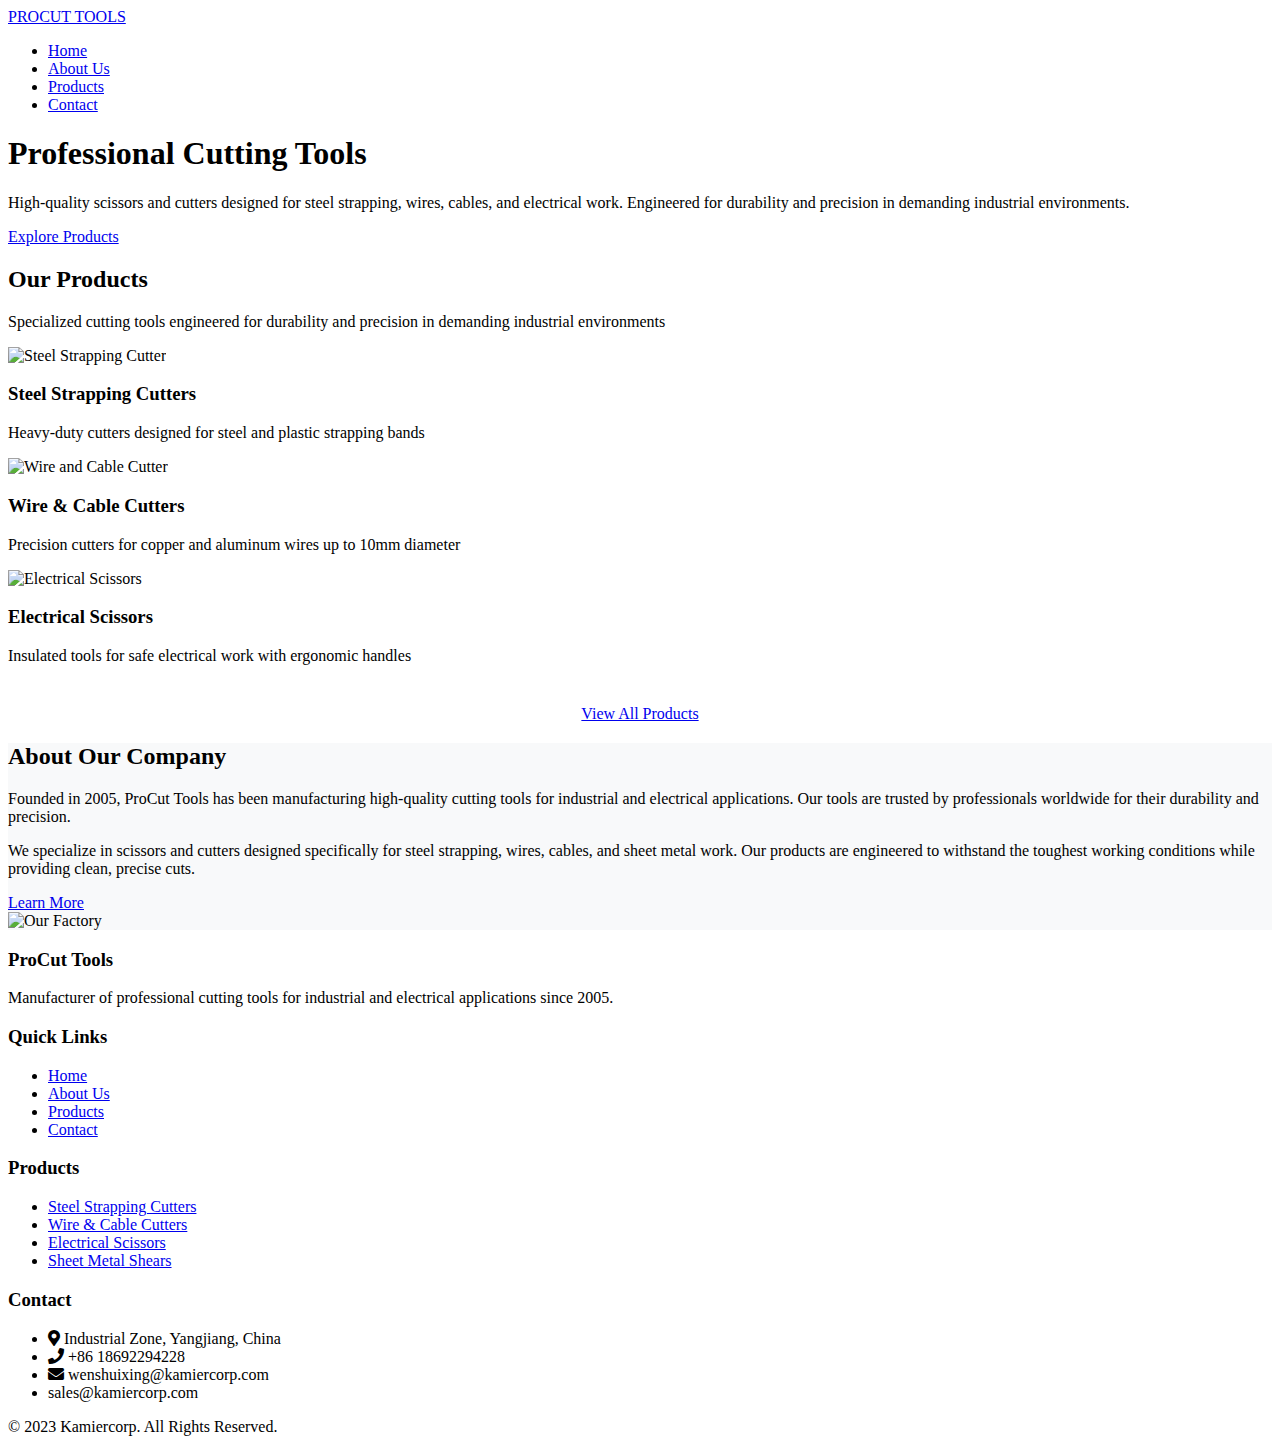
==== index.html @ f7ab438c "Create index.html" ====
<!DOCTYPE html>
<html lang="en">
<head>
    <meta charset="UTF-8">
    <meta name="viewport" content="width=device-width, initial-scale=1.0">
    <title>ProCut Tools - Professional Cutting Tools</title>
    <link rel="stylesheet" href="styles.css">
    <link rel="stylesheet" href="https://cdnjs.cloudflare.com/ajax/libs/font-awesome/5.15.3/css/all.min.css">
    <link href="https://fonts.googleapis.com/css2?family=Roboto:wght@300;400;500;700&display=swap" rel="stylesheet">
</head>
<body>
    <!-- Header -->
    <header>
        <div class="container header-container">
            <a href="index.html" class="logo">PROCUT TOOLS</a>
            <nav>
                <ul>
                    <li><a href="index.html">Home</a></li>
                    <li><a href="about.html">About Us</a></li>
                    <li><a href="products.html">Products</a></li>
                    <li><a href="contact.html">Contact</a></li>
                </ul>
            </nav>
        </div>
    </header>

    <!-- Hero Section -->
    <section class="hero">
        <div class="container hero-content">
            <h1>Professional Cutting Tools</h1>
            <p>High-quality scissors and cutters designed for steel strapping, wires, cables, and electrical work. Engineered for durability and precision in demanding industrial environments.</p>
            <a href="products.html" class="btn">Explore Products</a>
        </div>
    </section>

    <!-- Featured Products Section -->
    <section class="section">
        <div class="container">
            <div class="section-title">
                <h2>Our Products</h2>
                <p>Specialized cutting tools engineered for durability and precision in demanding industrial environments</p>
            </div>
            <div class="product-grid">
                <!-- Product 1 -->
                <div class="product-card">
                    <div class="product-img">
                        <img src="images/steel-cutter.jpg" alt="Steel Strapping Cutter">
                    </div>
                    <div class="product-info">
                        <h3>Steel Strapping Cutters</h3>
                        <p>Heavy-duty cutters designed for steel and plastic strapping bands</p>
                    </div>
                </div>
                
                <!-- Product 2 -->
                <div class="product-card">
                    <div class="product-img">
                        <img src="images/wire-cutter.jpg" alt="Wire and Cable Cutter">
                    </div>
                    <div class="product-info">
                        <h3>Wire & Cable Cutters</h3>
                        <p>Precision cutters for copper and aluminum wires up to 10mm diameter</p>
                    </div>
                </div>
                
                <!-- Product 3 -->
                <div class="product-card">
                    <div class="product-img">
                        <img src="images/electrical-scissors.jpg" alt="Electrical Scissors">
                    </div>
                    <div class="product-info">
                        <h3>Electrical Scissors</h3>
                        <p>Insulated tools for safe electrical work with ergonomic handles</p>
                    </div>
                </div>
            </div>
            <div style="text-align: center; margin-top: 40px;">
                <a href="products.html" class="btn">View All Products</a>
            </div>
        </div>
    </section>

    <!-- About Section -->
    <section class="section" style="background-color: #f8f9fa;">
        <div class="container">
            <div class="about-content">
                <div class="about-text">
                    <h2>About Our Company</h2>
                    <p>Founded in 2005, ProCut Tools has been manufacturing high-quality cutting tools for industrial and electrical applications. Our tools are trusted by professionals worldwide for their durability and precision.</p>
                    <p>We specialize in scissors and cutters designed specifically for steel strapping, wires, cables, and sheet metal work. Our products are engineered to withstand the toughest working conditions while providing clean, precise cuts.</p>
                    <a href="about.html" class="btn">Learn More</a>
                </div>
                <div class="about-image">
                    <img src="images/factory.jpg" alt="Our Factory">
                </div>
            </div>
        </div>
    </section>

    <!-- Footer -->
    <footer>
        <div class="container">
            <div class="footer-grid">
                <div class="footer-col">
                    <h3>ProCut Tools</h3>
                    <p>Manufacturer of professional cutting tools for industrial and electrical applications since 2005.</p>
              </div>
                <div class="footer-col">
                    <h3>Quick Links</h3>
                    <ul>
                    <li><a href="index.html">Home</a></li>
                        <li><a href="about.html">About Us</a></li>
                        <li><a href="products.html">Products</a></li>
                        <li><a href="contact.html">Contact</a></li>
                  </ul>
              </div>
                <div class="footer-col">
                    <h3>Products</h3>
                    <ul>
                    <li><a href="products.html">Steel Strapping Cutters</a></li>
                        <li><a href="products.html">Wire & Cable Cutters</a></li>
                        <li><a href="products.html">Electrical Scissors</a></li>
                        <li><a href="products.html">Sheet Metal Shears</a></li>
                  </ul>
              </div>
                <div class="footer-col">
                    <h3>Contact</h3>
                    <ul>
                    <li><i class="fas fa-map-marker-alt"></i> Industrial Zone, Yangjiang, China</li>
                        <li><i class="fas fa-phone"></i> +86 18692294228</li>
                        <li><i class="fas fa-envelope"></i> wenshuixing@kamiercorp.com</li>
                        <li>sales@kamiercorp.com</li>
                  </ul>
              </div>
            </div>
            <div class="copyright">
                <p>&copy; 2023 Kamiercorp. All Rights Reserved.</p>
            </div>
        </div>
    </footer>
</body>
</html>
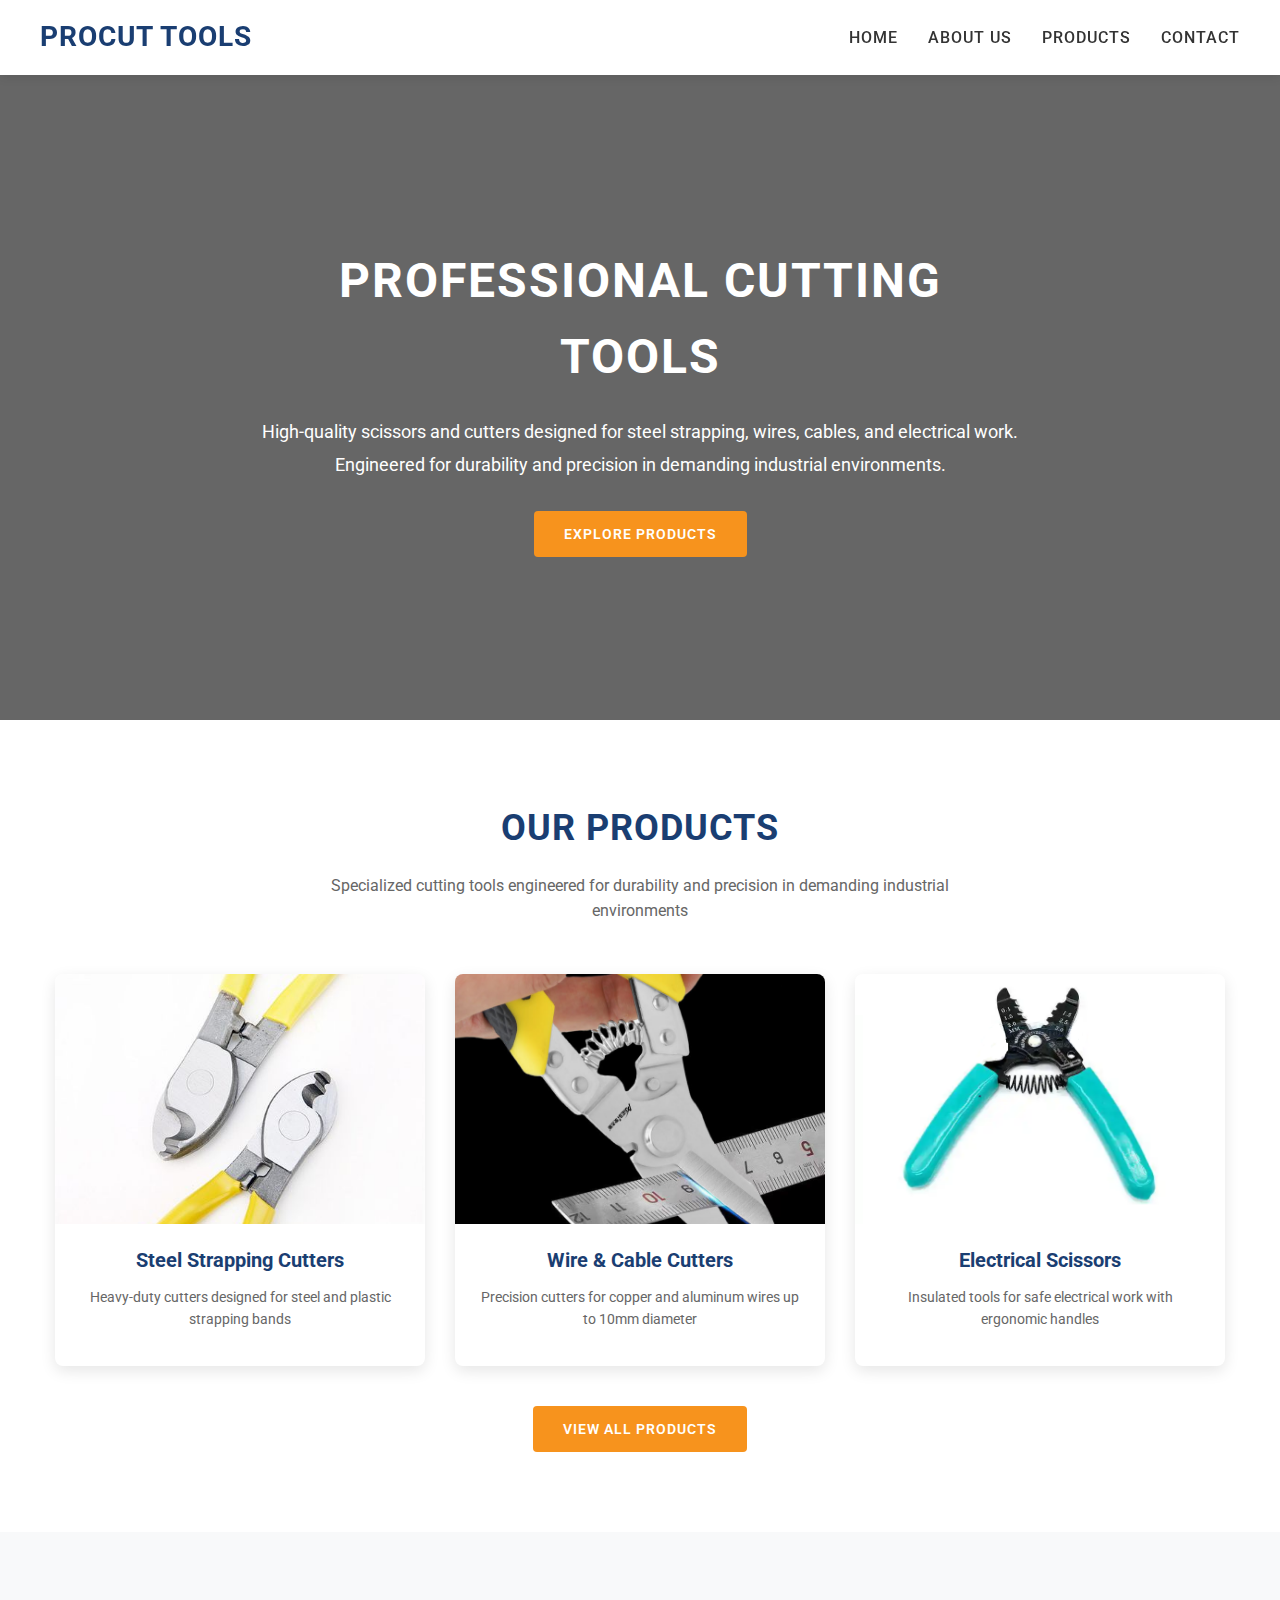
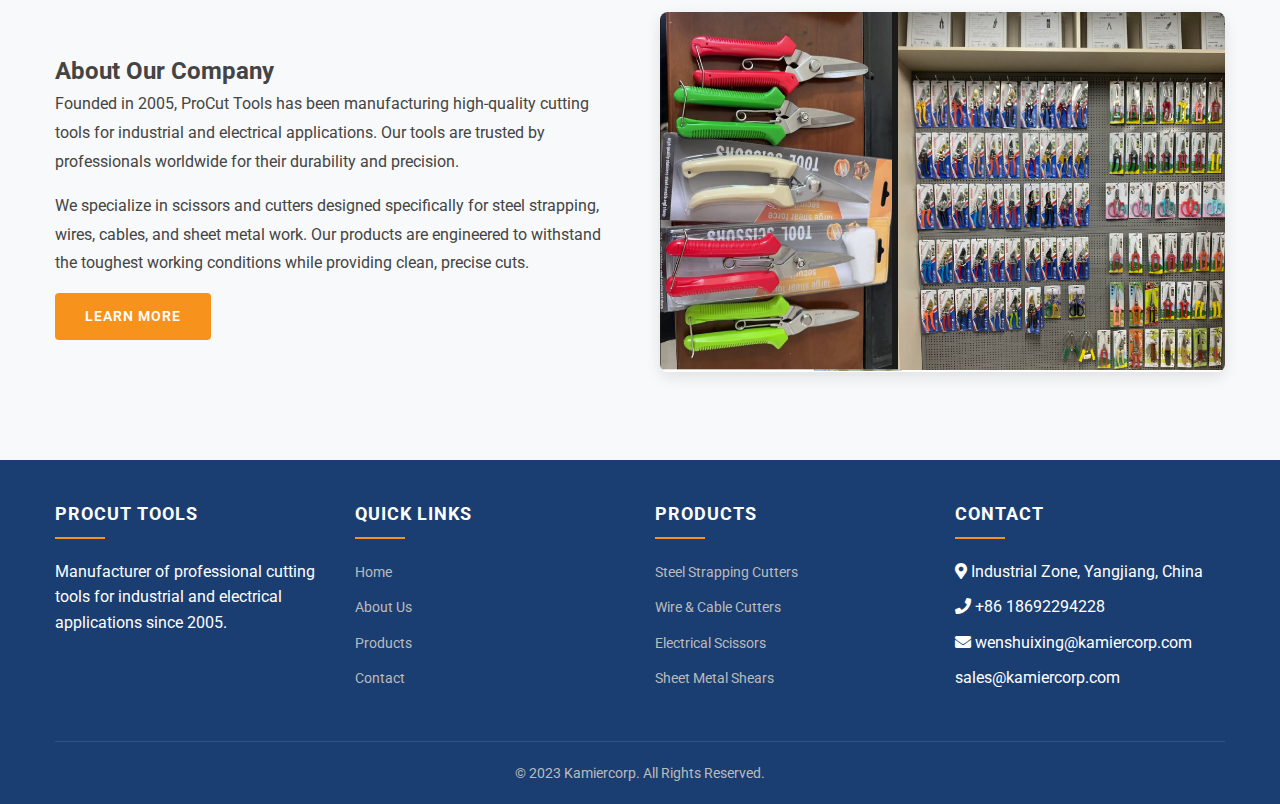
==== commit 33982f44: "Add files via upload" ====
--- a/index.html
+++ b/index.html
@@ -1,142 +1,142 @@
-<!DOCTYPE html>
-<html lang="en">
-<head>
-    <meta charset="UTF-8">
-    <meta name="viewport" content="width=device-width, initial-scale=1.0">
-    <title>ProCut Tools - Professional Cutting Tools</title>
-    <link rel="stylesheet" href="styles.css">
-    <link rel="stylesheet" href="https://cdnjs.cloudflare.com/ajax/libs/font-awesome/5.15.3/css/all.min.css">
-    <link href="https://fonts.googleapis.com/css2?family=Roboto:wght@300;400;500;700&display=swap" rel="stylesheet">
-</head>
-<body>
-    <!-- Header -->
-    <header>
-        <div class="container header-container">
-            <a href="index.html" class="logo">PROCUT TOOLS</a>
-            <nav>
-                <ul>
-                    <li><a href="index.html">Home</a></li>
-                    <li><a href="about.html">About Us</a></li>
-                    <li><a href="products.html">Products</a></li>
-                    <li><a href="contact.html">Contact</a></li>
-                </ul>
-            </nav>
-        </div>
-    </header>
-
-    <!-- Hero Section -->
-    <section class="hero">
-        <div class="container hero-content">
-            <h1>Professional Cutting Tools</h1>
-            <p>High-quality scissors and cutters designed for steel strapping, wires, cables, and electrical work. Engineered for durability and precision in demanding industrial environments.</p>
-            <a href="products.html" class="btn">Explore Products</a>
-        </div>
-    </section>
-
-    <!-- Featured Products Section -->
-    <section class="section">
-        <div class="container">
-            <div class="section-title">
-                <h2>Our Products</h2>
-                <p>Specialized cutting tools engineered for durability and precision in demanding industrial environments</p>
-            </div>
-            <div class="product-grid">
-                <!-- Product 1 -->
-                <div class="product-card">
-                    <div class="product-img">
-                        <img src="images/steel-cutter.jpg" alt="Steel Strapping Cutter">
-                    </div>
-                    <div class="product-info">
-                        <h3>Steel Strapping Cutters</h3>
-                        <p>Heavy-duty cutters designed for steel and plastic strapping bands</p>
-                    </div>
-                </div>
-                
-                <!-- Product 2 -->
-                <div class="product-card">
-                    <div class="product-img">
-                        <img src="images/wire-cutter.jpg" alt="Wire and Cable Cutter">
-                    </div>
-                    <div class="product-info">
-                        <h3>Wire & Cable Cutters</h3>
-                        <p>Precision cutters for copper and aluminum wires up to 10mm diameter</p>
-                    </div>
-                </div>
-                
-                <!-- Product 3 -->
-                <div class="product-card">
-                    <div class="product-img">
-                        <img src="images/electrical-scissors.jpg" alt="Electrical Scissors">
-                    </div>
-                    <div class="product-info">
-                        <h3>Electrical Scissors</h3>
-                        <p>Insulated tools for safe electrical work with ergonomic handles</p>
-                    </div>
-                </div>
-            </div>
-            <div style="text-align: center; margin-top: 40px;">
-                <a href="products.html" class="btn">View All Products</a>
-            </div>
-        </div>
-    </section>
-
-    <!-- About Section -->
-    <section class="section" style="background-color: #f8f9fa;">
-        <div class="container">
-            <div class="about-content">
-                <div class="about-text">
-                    <h2>About Our Company</h2>
-                    <p>Founded in 2005, ProCut Tools has been manufacturing high-quality cutting tools for industrial and electrical applications. Our tools are trusted by professionals worldwide for their durability and precision.</p>
-                    <p>We specialize in scissors and cutters designed specifically for steel strapping, wires, cables, and sheet metal work. Our products are engineered to withstand the toughest working conditions while providing clean, precise cuts.</p>
-                    <a href="about.html" class="btn">Learn More</a>
-                </div>
-                <div class="about-image">
-                    <img src="images/factory.jpg" alt="Our Factory">
-                </div>
-            </div>
-        </div>
-    </section>
-
-    <!-- Footer -->
-    <footer>
-        <div class="container">
-            <div class="footer-grid">
-                <div class="footer-col">
-                    <h3>ProCut Tools</h3>
-                    <p>Manufacturer of professional cutting tools for industrial and electrical applications since 2005.</p>
-              </div>
-                <div class="footer-col">
-                    <h3>Quick Links</h3>
-                    <ul>
-                    <li><a href="index.html">Home</a></li>
-                        <li><a href="about.html">About Us</a></li>
-                        <li><a href="products.html">Products</a></li>
-                        <li><a href="contact.html">Contact</a></li>
-                  </ul>
-              </div>
-                <div class="footer-col">
-                    <h3>Products</h3>
-                    <ul>
-                    <li><a href="products.html">Steel Strapping Cutters</a></li>
-                        <li><a href="products.html">Wire & Cable Cutters</a></li>
-                        <li><a href="products.html">Electrical Scissors</a></li>
-                        <li><a href="products.html">Sheet Metal Shears</a></li>
-                  </ul>
-              </div>
-                <div class="footer-col">
-                    <h3>Contact</h3>
-                    <ul>
-                    <li><i class="fas fa-map-marker-alt"></i> Industrial Zone, Yangjiang, China</li>
-                        <li><i class="fas fa-phone"></i> +86 18692294228</li>
-                        <li><i class="fas fa-envelope"></i> wenshuixing@kamiercorp.com</li>
-                        <li>sales@kamiercorp.com</li>
-                  </ul>
-              </div>
-            </div>
-            <div class="copyright">
-                <p>&copy; 2023 Kamiercorp. All Rights Reserved.</p>
-            </div>
-        </div>
-    </footer>
-</body>
-</html>
+<!DOCTYPE html>
+<html lang="en">
+<head>
+    <meta charset="UTF-8">
+    <meta name="viewport" content="width=device-width, initial-scale=1.0">
+    <title>ProCut Tools - Professional Cutting Tools</title>
+    <link rel="stylesheet" href="styles.css">
+    <link rel="stylesheet" href="https://cdnjs.cloudflare.com/ajax/libs/font-awesome/5.15.3/css/all.min.css">
+    <link href="https://fonts.googleapis.com/css2?family=Roboto:wght@300;400;500;700&display=swap" rel="stylesheet">
+</head>
+<body>
+    <!-- Header -->
+    <header>
+        <div class="container header-container">
+            <a href="index.html" class="logo">PROCUT TOOLS</a>
+            <nav>
+                <ul>
+                    <li><a href="index.html">Home</a></li>
+                    <li><a href="about.html">About Us</a></li>
+                    <li><a href="products.html">Products</a></li>
+                    <li><a href="contact.html">Contact</a></li>
+                </ul>
+            </nav>
+        </div>
+    </header>
+
+    <!-- Hero Section -->
+    <section class="hero">
+        <div class="container hero-content">
+            <h1>Professional Cutting Tools</h1>
+            <p>High-quality scissors and cutters designed for steel strapping, wires, cables, and electrical work. Engineered for durability and precision in demanding industrial environments.</p>
+            <a href="products.html" class="btn">Explore Products</a>
+        </div>
+    </section>
+
+    <!-- Featured Products Section -->
+    <section class="section">
+        <div class="container">
+            <div class="section-title">
+                <h2>Our Products</h2>
+                <p>Specialized cutting tools engineered for durability and precision in demanding industrial environments</p>
+            </div>
+            <div class="product-grid">
+                <!-- Product 1 -->
+                <div class="product-card">
+                    <div class="product-img">
+                        <img src="images/steel-cutter.jpg" alt="Steel Strapping Cutter">
+                    </div>
+                    <div class="product-info">
+                        <h3>Steel Strapping Cutters</h3>
+                        <p>Heavy-duty cutters designed for steel and plastic strapping bands</p>
+                    </div>
+                </div>
+                
+                <!-- Product 2 -->
+                <div class="product-card">
+                    <div class="product-img">
+                        <img src="images/wire-cutter.jpg" alt="Wire and Cable Cutter">
+                    </div>
+                    <div class="product-info">
+                        <h3>Wire & Cable Cutters</h3>
+                        <p>Precision cutters for copper and aluminum wires up to 10mm diameter</p>
+                    </div>
+                </div>
+                
+                <!-- Product 3 -->
+                <div class="product-card">
+                    <div class="product-img">
+                        <img src="images/electrical-scissors.jpg" alt="Electrical Scissors">
+                    </div>
+                    <div class="product-info">
+                        <h3>Electrical Scissors</h3>
+                        <p>Insulated tools for safe electrical work with ergonomic handles</p>
+                    </div>
+                </div>
+            </div>
+            <div style="text-align: center; margin-top: 40px;">
+                <a href="products.html" class="btn">View All Products</a>
+            </div>
+        </div>
+    </section>
+
+    <!-- About Section -->
+    <section class="section" style="background-color: #f8f9fa;">
+        <div class="container">
+            <div class="about-content">
+                <div class="about-text">
+                    <h2>About Our Company</h2>
+                    <p>Founded in 2005, ProCut Tools has been manufacturing high-quality cutting tools for industrial and electrical applications. Our tools are trusted by professionals worldwide for their durability and precision.</p>
+                    <p>We specialize in scissors and cutters designed specifically for steel strapping, wires, cables, and sheet metal work. Our products are engineered to withstand the toughest working conditions while providing clean, precise cuts.</p>
+                    <a href="about.html" class="btn">Learn More</a>
+                </div>
+                <div class="about-image">
+                    <img src="images/factory.jpg" alt="Our Factory">
+                </div>
+            </div>
+        </div>
+    </section>
+
+    <!-- Footer -->
+    <footer>
+        <div class="container">
+            <div class="footer-grid">
+                <div class="footer-col">
+                    <h3>ProCut Tools</h3>
+                    <p>Manufacturer of professional cutting tools for industrial and electrical applications since 2005.</p>
+              </div>
+                <div class="footer-col">
+                    <h3>Quick Links</h3>
+                    <ul>
+                    <li><a href="index.html">Home</a></li>
+                        <li><a href="about.html">About Us</a></li>
+                        <li><a href="products.html">Products</a></li>
+                        <li><a href="contact.html">Contact</a></li>
+                  </ul>
+              </div>
+                <div class="footer-col">
+                    <h3>Products</h3>
+                    <ul>
+                    <li><a href="products.html">Steel Strapping Cutters</a></li>
+                        <li><a href="products.html">Wire & Cable Cutters</a></li>
+                        <li><a href="products.html">Electrical Scissors</a></li>
+                        <li><a href="products.html">Sheet Metal Shears</a></li>
+                  </ul>
+              </div>
+                <div class="footer-col">
+                    <h3>Contact</h3>
+                    <ul>
+                    <li><i class="fas fa-map-marker-alt"></i> Industrial Zone, Yangjiang, China</li>
+                        <li><i class="fas fa-phone"></i> +86 18692294228</li>
+                        <li><i class="fas fa-envelope"></i> wenshuixing@kamiercorp.com</li>
+                        <li>sales@kamiercorp.com</li>
+                  </ul>
+              </div>
+            </div>
+            <div class="copyright">
+                <p>&copy; 2023 Kamiercorp. All Rights Reserved.</p>
+            </div>
+        </div>
+    </footer>
+</body>
+</html>--- a/styles.css
+++ b/styles.css
@@ -0,0 +1,394 @@
+/* Global Styles */
+:root {
+    --primary: #1a3e72; /* Dark blue similar to jera-fiber */
+    --secondary: #333;
+    --accent: #f7931d; /* Orange accent */
+    --light: #f8f9fa;
+    --dark: #212529;
+    --text: #444;
+}
+
+* {
+    margin: 0;
+    padding: 0;
+    box-sizing: border-box;
+    font-family: 'Roboto', sans-serif;
+}
+
+body {
+    line-height: 1.6;
+    color: var(--text);
+    overflow-x: hidden;
+}
+
+.container {
+    width: 100%;
+    max-width: 1200px;
+    margin: 0 auto;
+    padding: 0 15px;
+}
+
+/* Header */
+header {
+    background-color: white;
+    box-shadow: 0 2px 10px rgba(0,0,0,0.1);
+    position: fixed;
+    width: 100%;
+    z-index: 1000;
+}
+
+.header-container {
+    display: flex;
+    justify-content: space-between;
+    align-items: center;
+    padding: 15px 0;
+}
+
+.logo {
+    font-size: 28px;
+    font-weight: 700;
+    color: var(--primary);
+    text-decoration: none;
+    letter-spacing: 1px;
+}
+
+nav ul {
+    display: flex;
+    list-style: none;
+}
+
+nav ul li {
+    margin-left: 30px;
+}
+
+nav ul li a {
+    text-decoration: none;
+    color: var(--secondary);
+    font-weight: 500;
+    font-size: 16px;
+    transition: color 0.3s;
+    text-transform: uppercase;
+    letter-spacing: 1px;
+}
+
+nav ul li a:hover {
+    color: var(--accent);
+}
+
+/* Hero Section */
+.hero {
+    background: linear-gradient(rgba(0,0,0,0.6), rgba(0,0,0,0.6)), url('images/hero-bg.jpg');
+    background-size: cover;
+    background-position: center;
+    height: 80vh;
+    display: flex;
+    align-items: center;
+    color: white;
+    text-align: center;
+    padding-top: 80px;
+}
+
+.hero-content {
+    max-width: 800px;
+    margin: 0 auto;
+}
+
+.hero h1 {
+    font-size: 48px;
+    margin-bottom: 20px;
+    font-weight: 700;
+    text-transform: uppercase;
+    letter-spacing: 2px;
+}
+
+.hero p {
+    font-size: 18px;
+    margin-bottom: 30px;
+    line-height: 1.8;
+}
+
+.btn {
+    display: inline-block;
+    background-color: var(--accent);
+    color: white;
+    padding: 12px 30px;
+    border-radius: 4px;
+    text-decoration: none;
+    font-weight: 600;
+    transition: all 0.3s;
+    text-transform: uppercase;
+    letter-spacing: 1px;
+    font-size: 14px;
+}
+
+.btn:hover {
+    background-color: #e07c0c;
+    transform: translateY(-3px);
+    box-shadow: 0 5px 15px rgba(0,0,0,0.2);
+}
+
+/* Section Styling */
+.section {
+    padding: 80px 0;
+}
+
+.section-title {
+    text-align: center;
+    margin-bottom: 50px;
+}
+
+.section-title h2 {
+    font-size: 36px;
+    color: var(--primary);
+    margin-bottom: 15px;
+    text-transform: uppercase;
+    letter-spacing: 1px;
+}
+
+.section-title p {
+    color: #666;
+    max-width: 700px;
+    margin: 0 auto;
+    font-size: 16px;
+}
+
+/* About Section */
+.about-content {
+    display: flex;
+    align-items: center;
+    gap: 40px;
+}
+
+.about-text {
+    flex: 1;
+}
+
+.about-text h3 {
+    font-size: 24px;
+    margin-bottom: 20px;
+    color: var(--primary);
+}
+
+.about-text p {
+    margin-bottom: 15px;
+    line-height: 1.8;
+}
+
+.about-image {
+    flex: 1;
+}
+
+.about-image img {
+    width: 100%;
+    border-radius: 8px;
+    box-shadow: 0 5px 15px rgba(0,0,0,0.1);
+}
+
+/* Products Section */
+.product-grid {
+    display: grid;
+    grid-template-columns: repeat(auto-fill, minmax(280px, 1fr));
+    gap: 30px;
+}
+
+.product-card {
+    background-color: white;
+    border-radius: 8px;
+    overflow: hidden;
+    box-shadow: 0 5px 15px rgba(0,0,0,0.1);
+    transition: all 0.3s;
+}
+
+.product-card:hover {
+    transform: translateY(-10px);
+    box-shadow: 0 15px 30px rgba(0,0,0,0.15);
+}
+
+.product-img {
+    height: 250px;
+    overflow: hidden;
+}
+
+.product-img img {
+    width: 100%;
+    height: 100%;
+    object-fit: cover;
+    transition: transform 0.5s;
+}
+
+.product-card:hover .product-img img {
+    transform: scale(1.05);
+}
+
+.product-info {
+    padding: 20px;
+    text-align: center;
+}
+
+.product-info h3 {
+    font-size: 20px;
+    margin-bottom: 10px;
+    color: var(--primary);
+}
+
+.product-info p {
+    color: #666;
+    margin-bottom: 15px;
+    font-size: 14px;
+}
+
+/* Contact Section */
+.contact-container {
+    display: flex;
+    gap: 40px;
+}
+
+.contact-info {
+    flex: 1;
+}
+
+.contact-info h3 {
+    margin-bottom: 20px;
+    font-size: 24px;
+    color: var(--primary);
+}
+
+.contact-info p {
+    margin-bottom: 15px;
+    display: flex;
+    align-items: center;
+    line-height: 1.8;
+}
+
+.contact-info i {
+    margin-right: 10px;
+    color: var(--accent);
+    width: 20px;
+    text-align: center;
+}
+
+.contact-form {
+    flex: 1;
+}
+
+.form-group {
+    margin-bottom: 20px;
+}
+
+.form-group label {
+    display: block;
+    margin-bottom: 5px;
+    font-weight: 500;
+    color: var(--primary);
+}
+
+.form-group input,
+.form-group textarea {
+    width: 100%;
+    padding: 12px;
+    border: 1px solid #ddd;
+    border-radius: 4px;
+    font-size: 14px;
+}
+
+.form-group textarea {
+    height: 150px;
+    resize: vertical;
+}
+
+/* Footer */
+footer {
+    background-color: var(--primary);
+    color: white;
+    padding: 40px 0 20px;
+}
+
+.footer-grid {
+    display: grid;
+    grid-template-columns: repeat(auto-fit, minmax(200px, 1fr));
+    gap: 30px;
+    margin-bottom: 40px;
+}
+
+.footer-col h3 {
+    font-size: 18px;
+    margin-bottom: 20px;
+    position: relative;
+    padding-bottom: 10px;
+    text-transform: uppercase;
+    letter-spacing: 1px;
+}
+
+.footer-col h3::after {
+    content: '';
+    position: absolute;
+    left: 0;
+    bottom: 0;
+    width: 50px;
+    height: 2px;
+    background-color: var(--accent);
+}
+
+.footer-col ul {
+    list-style: none;
+}
+
+.footer-col ul li {
+    margin-bottom: 10px;
+}
+
+.footer-col ul li a {
+    color: #bbb;
+    text-decoration: none;
+    transition: color 0.3s;
+    font-size: 14px;
+}
+
+.footer-col ul li a:hover {
+    color: white;
+}
+
+.copyright {
+    text-align: center;
+    padding-top: 20px;
+    border-top: 1px solid rgba(255,255,255,0.1);
+    color: #bbb;
+    font-size: 14px;
+}
+
+/* Responsive */
+@media (max-width: 768px) {
+    .header-container {
+        flex-direction: column;
+        padding: 15px;
+    }
+    
+    nav ul {
+        margin-top: 15px;
+    }
+    
+    nav ul li {
+        margin-left: 15px;
+    }
+    
+    .hero h1 {
+        font-size: 36px;
+    }
+    
+    .hero p {
+        font-size: 16px;
+    }
+    
+    .about-content,
+    .contact-container {
+        flex-direction: column;
+    }
+    
+    .about-image {
+        margin-top: 30px;
+    }
+    
+    .section-title h2 {
+        font-size: 28px;
+    }
+}